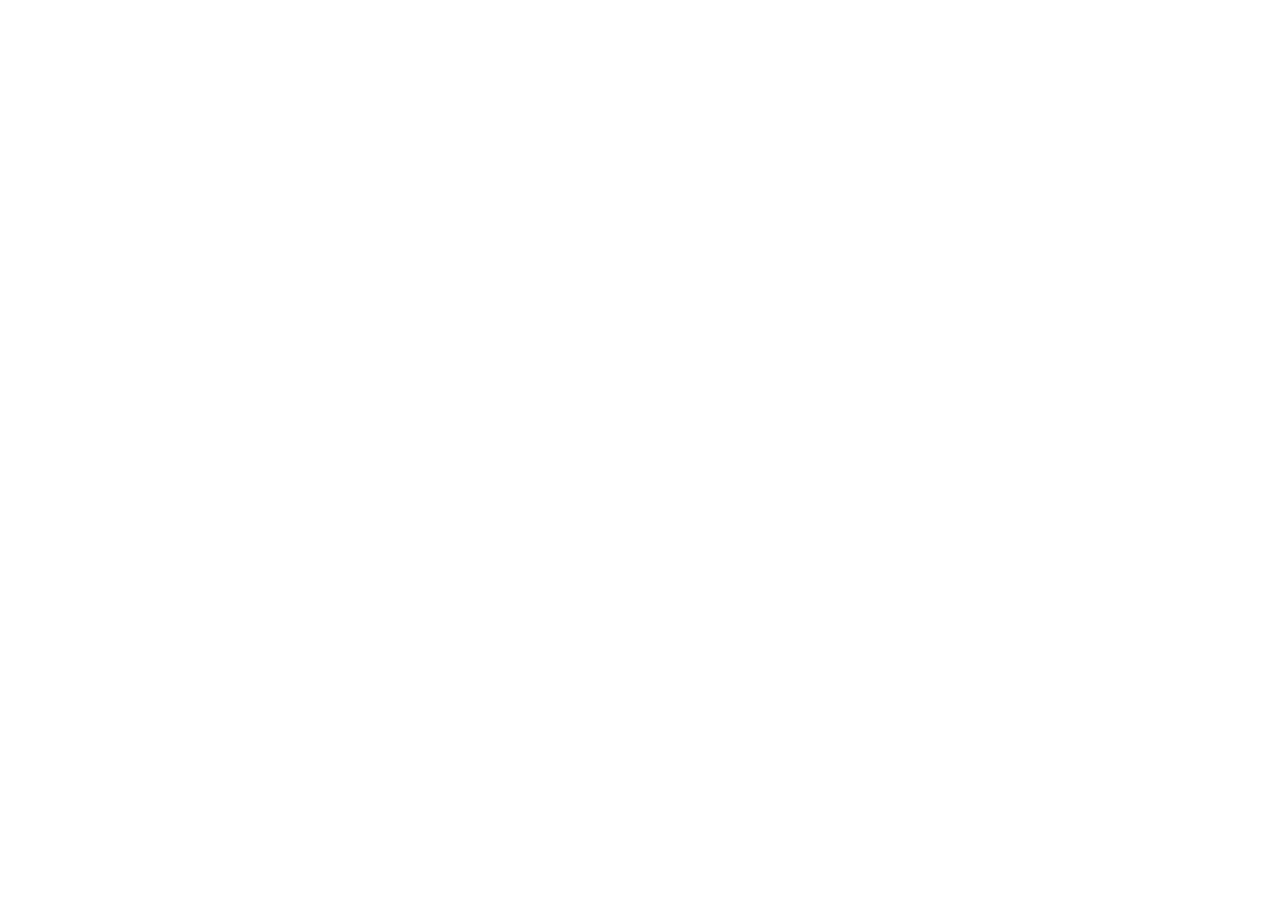
==== index.html @ ede724c1 "chore: add initial homepage scaffold" ====
<!DOCTYPE html>
<html lang="en">
<head>
  <meta charset="UTF-8">
  <meta name="viewport" content="width=device-width, initial-scale=1.0">
  <meta name="description" content="ConsumerShield helps people understand consumer rights and how to seek help in India.">
  <title>ConsumerShield | Consumer Rights Awareness</title>
  <link rel="stylesheet" href="css/style.css">
  <script src="js/main.js" defer></script>
</head>
<body>
  <!-- Header and navigation will be built together. -->
  <header>
    <nav aria-label="Main navigation">
      <!-- Brand and navigation links go here. -->
    </nav>
  </header>

  <main>
    <!-- Homepage sections will be added step by step. -->
  </main>

  <!-- Shared footer will be added later. -->
  <footer>
  </footer>
</body>
</html>
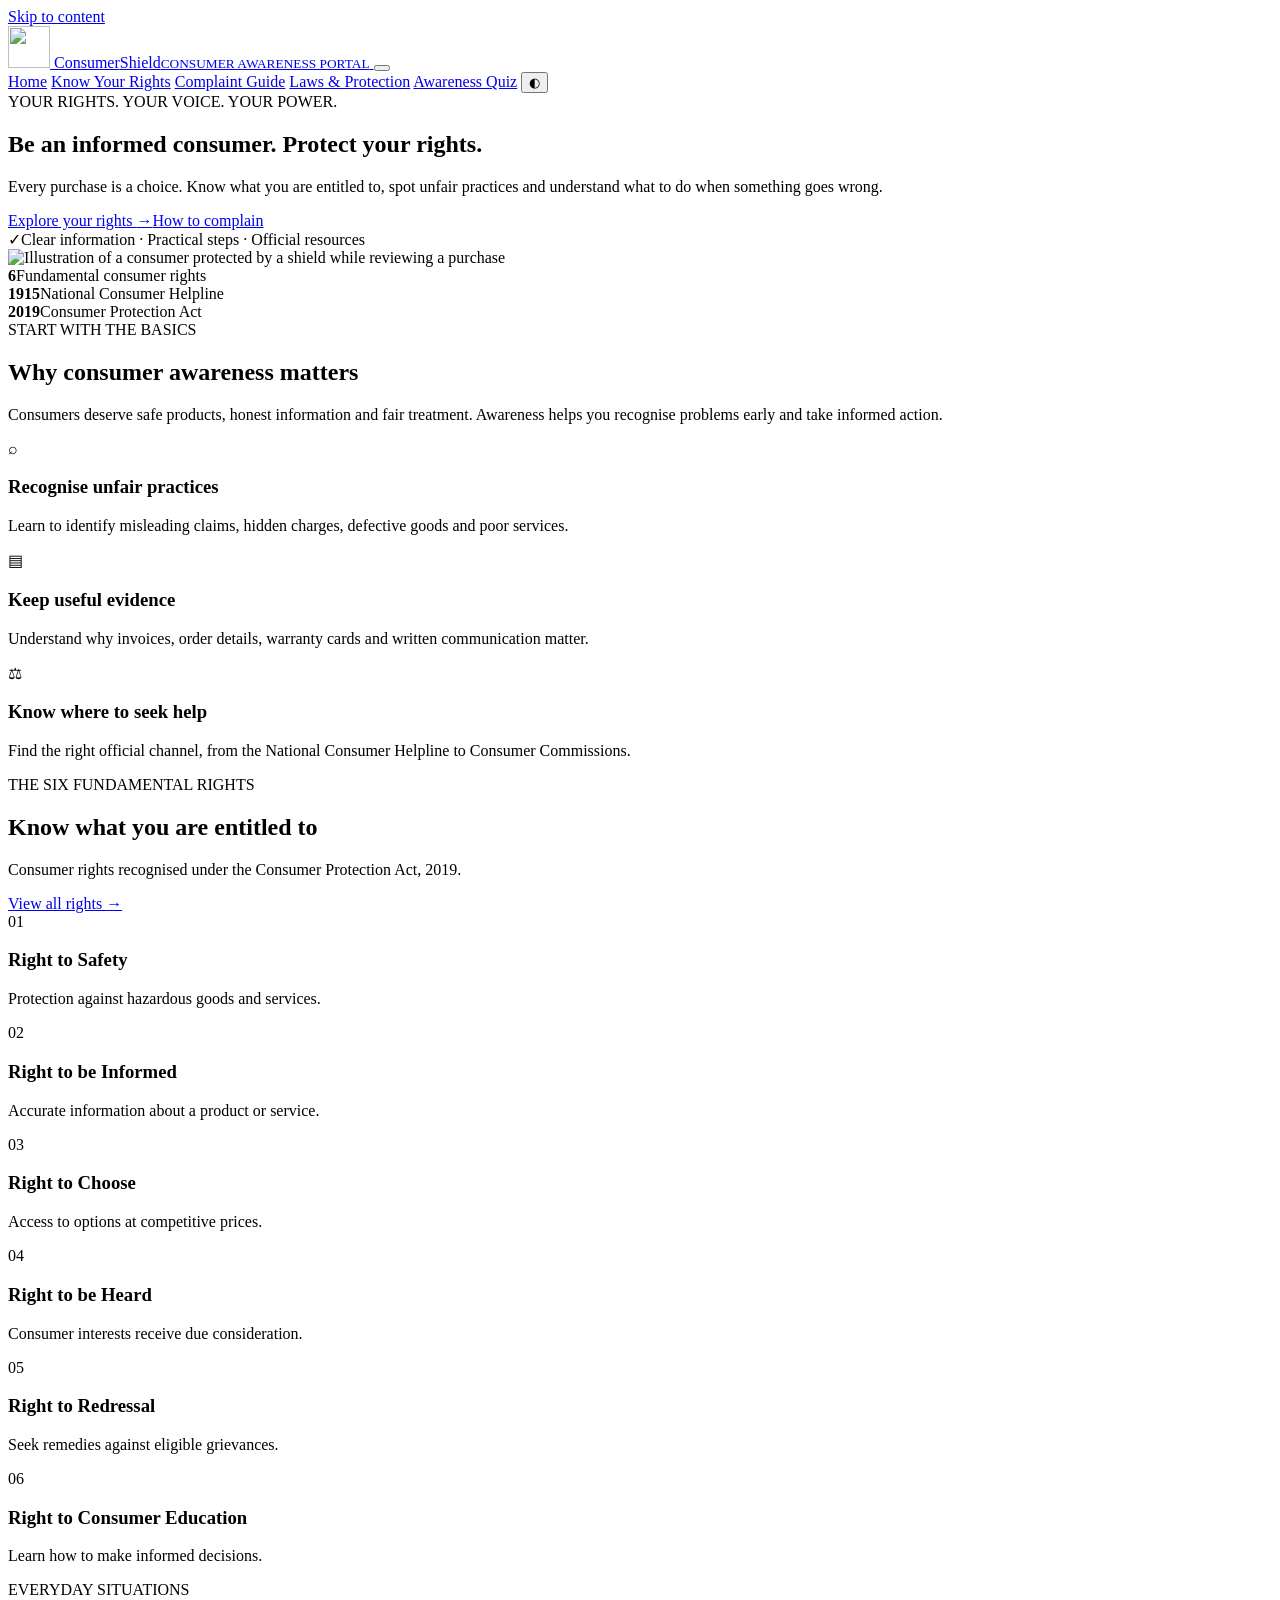
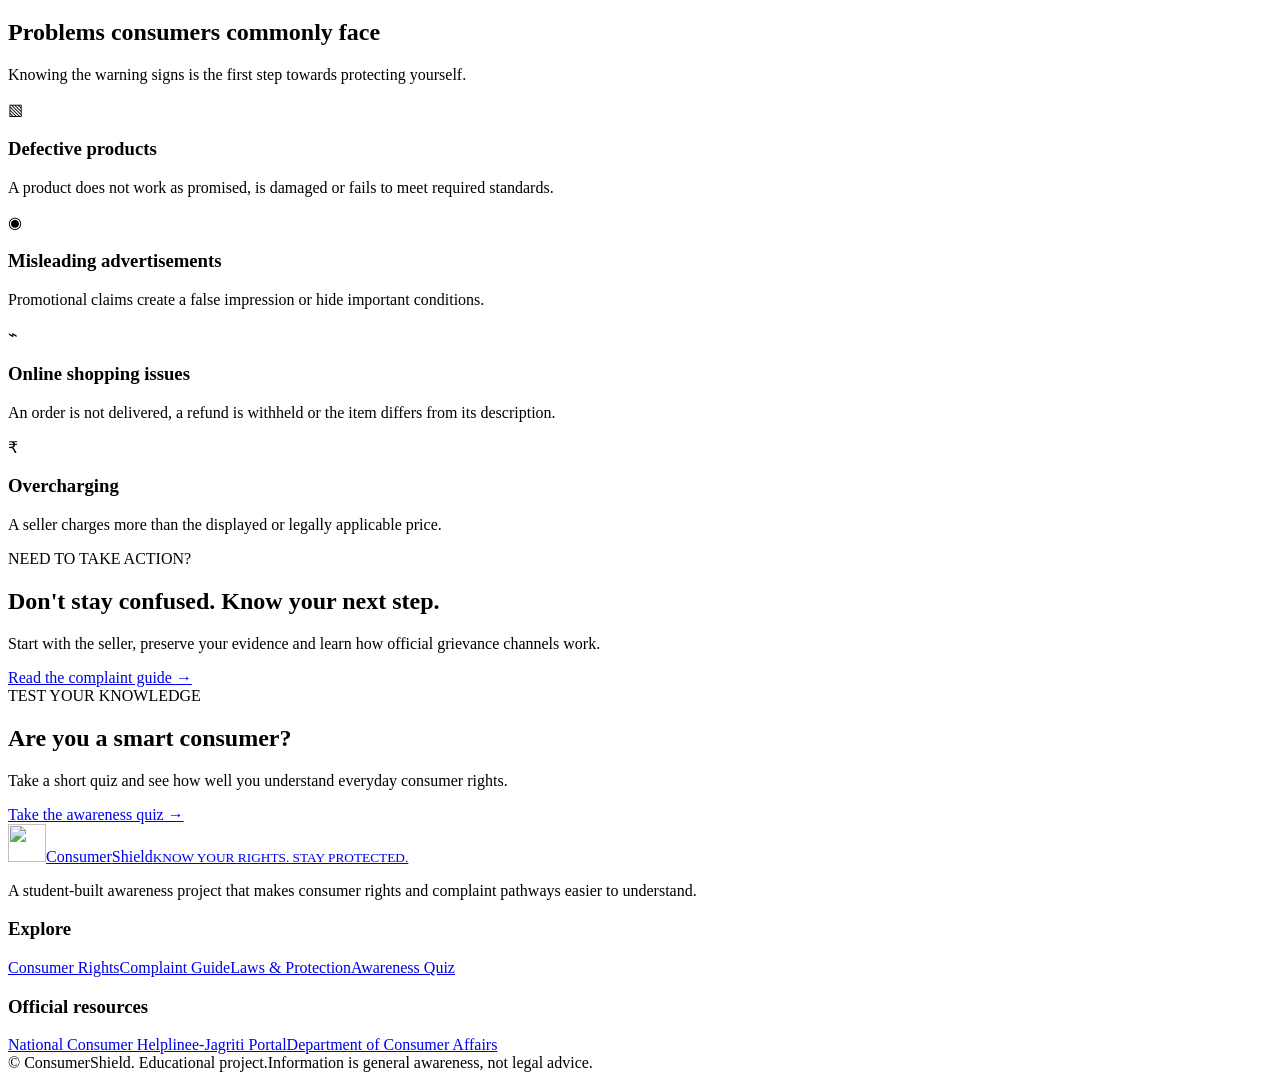
==== commit c09d72be: "feat: complete ConsumerShield website" ====
--- a/index.html
+++ b/index.html
@@ -3,25 +3,97 @@
 <head>
   <meta charset="UTF-8">
   <meta name="viewport" content="width=device-width, initial-scale=1.0">
-  <meta name="description" content="ConsumerShield helps people understand consumer rights and how to seek help in India.">
-  <title>ConsumerShield | Consumer Rights Awareness</title>
+  <meta name="description" content="Understand your consumer rights, learn how to raise a complaint and make informed choices in India.">
+  <meta name="theme-color" content="#102b46">
+  <title>Consumer Rights Awareness | ConsumerShield</title>
+  <link rel="icon" href="assets/svg/shield-logo.svg" type="image/svg+xml">
   <link rel="stylesheet" href="css/style.css">
   <script src="js/main.js" defer></script>
+  
 </head>
 <body>
-  <!-- Header and navigation will be built together. -->
-  <header>
-    <nav aria-label="Main navigation">
-      <!-- Brand and navigation links go here. -->
+
+<a class="skip-link" href="#main">Skip to content</a>
+<header class="site-header">
+  <div class="container nav-wrap">
+    <a class="brand" href="index.html" aria-label="ConsumerShield home">
+      <img src="assets/svg/shield-logo.svg" alt="" width="42" height="42">
+      <span>Consumer<span class="brand-accent">Shield</span><small>CONSUMER AWARENESS PORTAL</small></span>
+    </a>
+    <button class="menu-toggle" type="button" aria-expanded="false" aria-controls="primary-nav" aria-label="Open navigation"><span></span><span></span><span></span></button>
+    <nav class="primary-nav" id="primary-nav" aria-label="Main navigation">
+      <a aria-current="page" href="index.html">Home</a>
+      <a  href="rights.html">Know Your Rights</a>
+      <a  href="complaints.html">Complaint Guide</a>
+      <a  href="laws.html">Laws & Protection</a>
+      <a  href="quiz.html">Awareness Quiz</a>
+      <button class="theme-toggle" type="button" aria-label="Switch to dark theme" title="Toggle theme">◐</button>
     </nav>
-  </header>
+  </div>
+</header>
 
-  <main>
-    <!-- Homepage sections will be added step by step. -->
-  </main>
+<main id="main">
+  <section class="hero-section">
+    <div class="container hero-grid">
+      <div class="hero-copy">
+        <span class="eyebrow"><span class="eyebrow-dot"></span> YOUR RIGHTS. YOUR VOICE. YOUR POWER.</span>
+        <h1>Be an informed consumer. <span class="text-gradient">Protect your rights.</span></h1>
+        <p class="hero-lead">Every purchase is a choice. Know what you are entitled to, spot unfair practices and understand what to do when something goes wrong.</p>
+        <div class="hero-actions"><a class="btn btn-primary" href="rights.html">Explore your rights <span aria-hidden="true">→</span></a><a class="btn btn-secondary" href="complaints.html">How to complain</a></div>
+        <div class="hero-proof"><span class="proof-icon">✓</span><span>Clear information · Practical steps · Official resources</span></div>
+      </div>
+      <div class="hero-art"><img src="assets/svg/consumer-hero.svg" alt="Illustration of a consumer protected by a shield while reviewing a purchase" width="620" height="500"></div>
+    </div>
+  </section>
 
-  <!-- Shared footer will be added later. -->
-  <footer>
-  </footer>
+  <section class="trust-strip"><div class="container trust-items"><div><strong>6</strong><span>Fundamental consumer rights</span></div><div><strong>1915</strong><span>National Consumer Helpline</span></div><div><strong>2019</strong><span>Consumer Protection Act</span></div></div></section>
+
+  <section class="section container">
+    <div class="section-heading"><span class="eyebrow">START WITH THE BASICS</span><h2>Why consumer awareness matters</h2><p>Consumers deserve safe products, honest information and fair treatment. Awareness helps you recognise problems early and take informed action.</p></div>
+    <div class="feature-grid">
+      <article class="feature-card"><span class="feature-icon">⌕</span><h3>Recognise unfair practices</h3><p>Learn to identify misleading claims, hidden charges, defective goods and poor services.</p></article>
+      <article class="feature-card"><span class="feature-icon">▤</span><h3>Keep useful evidence</h3><p>Understand why invoices, order details, warranty cards and written communication matter.</p></article>
+      <article class="feature-card"><span class="feature-icon">⚖</span><h3>Know where to seek help</h3><p>Find the right official channel, from the National Consumer Helpline to Consumer Commissions.</p></article>
+    </div>
+  </section>
+
+  <section class="section section-soft">
+    <div class="container">
+      <div class="section-heading section-heading-row"><div><span class="eyebrow">THE SIX FUNDAMENTAL RIGHTS</span><h2>Know what you are entitled to</h2><p>Consumer rights recognised under the Consumer Protection Act, 2019.</p></div><a class="text-link" href="rights.html">View all rights <span aria-hidden="true">→</span></a></div>
+      <div class="rights-preview-grid">
+        <article class="right-mini"><span>01</span><div><h3>Right to Safety</h3><p>Protection against hazardous goods and services.</p></div></article>
+        <article class="right-mini"><span>02</span><div><h3>Right to be Informed</h3><p>Accurate information about a product or service.</p></div></article>
+        <article class="right-mini"><span>03</span><div><h3>Right to Choose</h3><p>Access to options at competitive prices.</p></div></article>
+        <article class="right-mini"><span>04</span><div><h3>Right to be Heard</h3><p>Consumer interests receive due consideration.</p></div></article>
+        <article class="right-mini"><span>05</span><div><h3>Right to Redressal</h3><p>Seek remedies against eligible grievances.</p></div></article>
+        <article class="right-mini"><span>06</span><div><h3>Right to Consumer Education</h3><p>Learn how to make informed decisions.</p></div></article>
+      </div>
+    </div>
+  </section>
+
+  <section class="section container">
+    <div class="section-heading"><span class="eyebrow">EVERYDAY SITUATIONS</span><h2>Problems consumers commonly face</h2><p>Knowing the warning signs is the first step towards protecting yourself.</p></div>
+    <div class="problem-grid">
+      <article class="problem-card"><span class="problem-symbol">▧</span><h3>Defective products</h3><p>A product does not work as promised, is damaged or fails to meet required standards.</p></article>
+      <article class="problem-card"><span class="problem-symbol">◉</span><h3>Misleading advertisements</h3><p>Promotional claims create a false impression or hide important conditions.</p></article>
+      <article class="problem-card"><span class="problem-symbol">⌁</span><h3>Online shopping issues</h3><p>An order is not delivered, a refund is withheld or the item differs from its description.</p></article>
+      <article class="problem-card"><span class="problem-symbol">₹</span><h3>Overcharging</h3><p>A seller charges more than the displayed or legally applicable price.</p></article>
+    </div>
+  </section>
+
+  <section class="section container">
+    <div class="action-banner"><div><span class="eyebrow eyebrow-light">NEED TO TAKE ACTION?</span><h2>Don't stay confused. Know your next step.</h2><p>Start with the seller, preserve your evidence and learn how official grievance channels work.</p></div><a class="btn btn-light" href="complaints.html">Read the complaint guide <span aria-hidden="true">→</span></a></div>
+  </section>
+  <section class="section quiz-promo"><div class="container quiz-promo-inner"><div><span class="eyebrow">TEST YOUR KNOWLEDGE</span><h2>Are you a smart consumer?</h2><p>Take a short quiz and see how well you understand everyday consumer rights.</p></div><a class="btn btn-primary" href="quiz.html">Take the awareness quiz →</a></div></section>
+</main>
+
+<footer class="site-footer">
+  <div class="container footer-grid">
+    <div><a class="brand footer-brand" href="index.html"><img src="assets/svg/shield-logo.svg" alt="" width="38" height="38"><span>Consumer<span class="brand-accent">Shield</span><small>KNOW YOUR RIGHTS. STAY PROTECTED.</small></span></a><p class="footer-copy">A student-built awareness project that makes consumer rights and complaint pathways easier to understand.</p></div>
+    <div><h3>Explore</h3><a href="rights.html">Consumer Rights</a><a href="complaints.html">Complaint Guide</a><a href="laws.html">Laws & Protection</a><a href="quiz.html">Awareness Quiz</a></div>
+    <div><h3>Official resources</h3><a href="https://consumerhelpline.gov.in/" target="_blank" rel="noopener">National Consumer Helpline</a><a href="https://e-jagriti.gov.in/" target="_blank" rel="noopener">e-Jagriti Portal</a><a href="https://consumeraffairs.gov.in/" target="_blank" rel="noopener">Department of Consumer Affairs</a></div>
+  </div>
+  <div class="container footer-bottom"><span>© <span data-year></span> ConsumerShield. Educational project.</span><span>Information is general awareness, not legal advice.</span></div>
+</footer>
 </body>
 </html>
--- a/css/style.css
+++ b/css/style.css
@@ -0,0 +1,4 @@
+/* ConsumerShield
+   Shared styles for all pages.
+   We will build the design together, step by step.
+*/
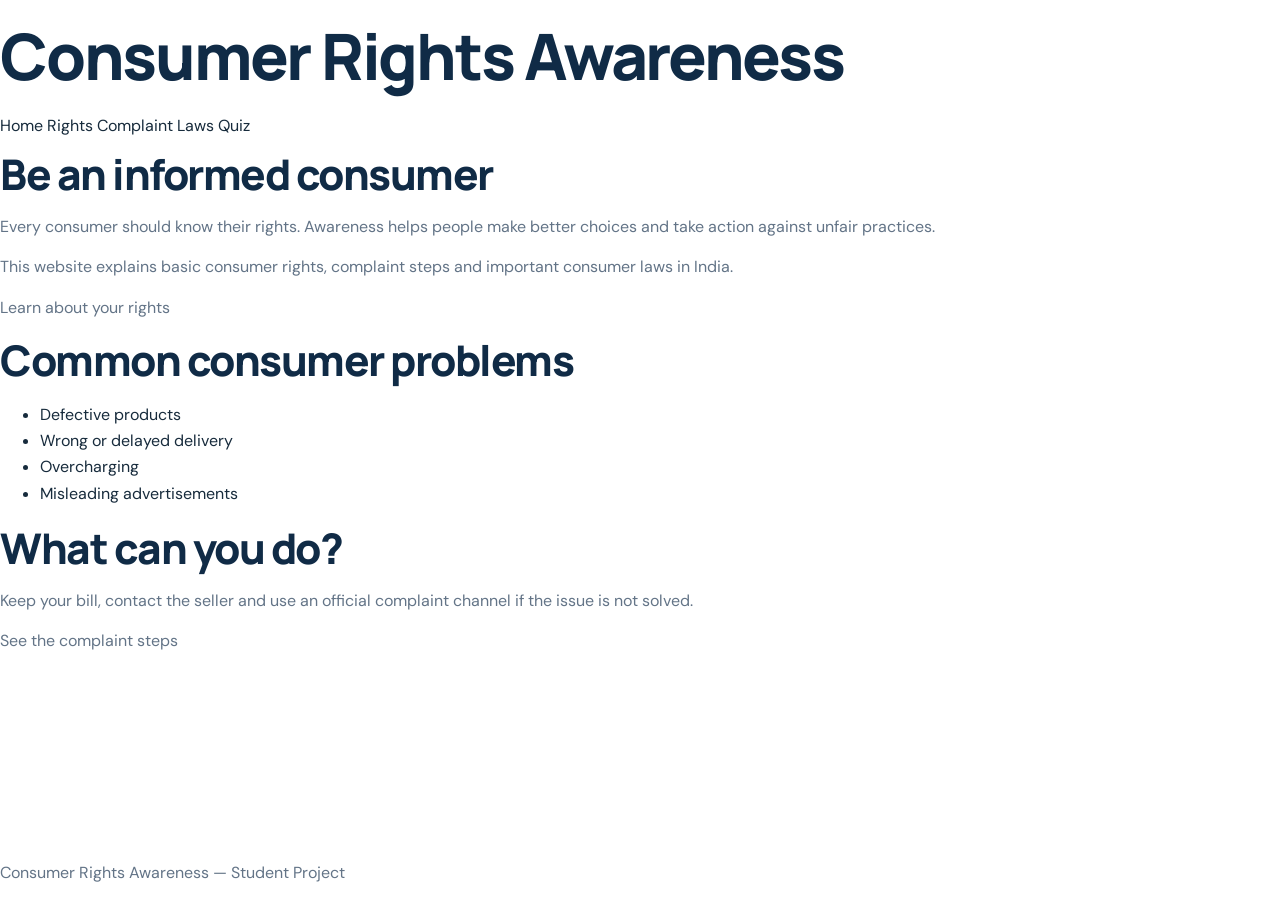
==== commit 0d421882: "Simplify website to beginner-level HTML CSS and JavaScript" ====
--- a/index.html
+++ b/index.html
@@ -3,97 +3,45 @@
 <head>
   <meta charset="UTF-8">
   <meta name="viewport" content="width=device-width, initial-scale=1.0">
-  <meta name="description" content="Understand your consumer rights, learn how to raise a complaint and make informed choices in India.">
-  <meta name="theme-color" content="#102b46">
-  <title>Consumer Rights Awareness | ConsumerShield</title>
-  <link rel="icon" href="assets/svg/shield-logo.svg" type="image/svg+xml">
+  <title>Consumer Rights Awareness</title>
   <link rel="stylesheet" href="css/style.css">
-  <script src="js/main.js" defer></script>
-  
+  <script src="js/script.js" defer></script>
 </head>
 <body>
-
-<a class="skip-link" href="#main">Skip to content</a>
-<header class="site-header">
-  <div class="container nav-wrap">
-    <a class="brand" href="index.html" aria-label="ConsumerShield home">
-      <img src="assets/svg/shield-logo.svg" alt="" width="42" height="42">
-      <span>Consumer<span class="brand-accent">Shield</span><small>CONSUMER AWARENESS PORTAL</small></span>
-    </a>
-    <button class="menu-toggle" type="button" aria-expanded="false" aria-controls="primary-nav" aria-label="Open navigation"><span></span><span></span><span></span></button>
-    <nav class="primary-nav" id="primary-nav" aria-label="Main navigation">
-      <a aria-current="page" href="index.html">Home</a>
-      <a  href="rights.html">Know Your Rights</a>
-      <a  href="complaints.html">Complaint Guide</a>
-      <a  href="laws.html">Laws & Protection</a>
-      <a  href="quiz.html">Awareness Quiz</a>
-      <button class="theme-toggle" type="button" aria-label="Switch to dark theme" title="Toggle theme">◐</button>
-    </nav>
-  </div>
+<header>
+  <h1>Consumer Rights Awareness</h1>
+  <nav>
+    <a href="index.html">Home</a>
+    <a href="rights.html">Rights</a>
+    <a href="complaints.html">Complaint</a>
+    <a href="laws.html">Laws</a>
+    <a href="quiz.html">Quiz</a>
+  </nav>
 </header>
-
-<main id="main">
-  <section class="hero-section">
-    <div class="container hero-grid">
-      <div class="hero-copy">
-        <span class="eyebrow"><span class="eyebrow-dot"></span> YOUR RIGHTS. YOUR VOICE. YOUR POWER.</span>
-        <h1>Be an informed consumer. <span class="text-gradient">Protect your rights.</span></h1>
-        <p class="hero-lead">Every purchase is a choice. Know what you are entitled to, spot unfair practices and understand what to do when something goes wrong.</p>
-        <div class="hero-actions"><a class="btn btn-primary" href="rights.html">Explore your rights <span aria-hidden="true">→</span></a><a class="btn btn-secondary" href="complaints.html">How to complain</a></div>
-        <div class="hero-proof"><span class="proof-icon">✓</span><span>Clear information · Practical steps · Official resources</span></div>
-      </div>
-      <div class="hero-art"><img src="assets/svg/consumer-hero.svg" alt="Illustration of a consumer protected by a shield while reviewing a purchase" width="620" height="500"></div>
-    </div>
+<main>
+  <section>
+    <h2>Be an informed consumer</h2>
+    <p>Every consumer should know their rights. Awareness helps people make better choices and take action against unfair practices.</p>
+    <p>This website explains basic consumer rights, complaint steps and important consumer laws in India.</p>
+    <p><a href="rights.html">Learn about your rights</a></p>
   </section>
-
-  <section class="trust-strip"><div class="container trust-items"><div><strong>6</strong><span>Fundamental consumer rights</span></div><div><strong>1915</strong><span>National Consumer Helpline</span></div><div><strong>2019</strong><span>Consumer Protection Act</span></div></div></section>
-
-  <section class="section container">
-    <div class="section-heading"><span class="eyebrow">START WITH THE BASICS</span><h2>Why consumer awareness matters</h2><p>Consumers deserve safe products, honest information and fair treatment. Awareness helps you recognise problems early and take informed action.</p></div>
-    <div class="feature-grid">
-      <article class="feature-card"><span class="feature-icon">⌕</span><h3>Recognise unfair practices</h3><p>Learn to identify misleading claims, hidden charges, defective goods and poor services.</p></article>
-      <article class="feature-card"><span class="feature-icon">▤</span><h3>Keep useful evidence</h3><p>Understand why invoices, order details, warranty cards and written communication matter.</p></article>
-      <article class="feature-card"><span class="feature-icon">⚖</span><h3>Know where to seek help</h3><p>Find the right official channel, from the National Consumer Helpline to Consumer Commissions.</p></article>
-    </div>
+  <section>
+    <h2>Common consumer problems</h2>
+    <ul>
+      <li>Defective products</li>
+      <li>Wrong or delayed delivery</li>
+      <li>Overcharging</li>
+      <li>Misleading advertisements</li>
+    </ul>
   </section>
-
-  <section class="section section-soft">
-    <div class="container">
-      <div class="section-heading section-heading-row"><div><span class="eyebrow">THE SIX FUNDAMENTAL RIGHTS</span><h2>Know what you are entitled to</h2><p>Consumer rights recognised under the Consumer Protection Act, 2019.</p></div><a class="text-link" href="rights.html">View all rights <span aria-hidden="true">→</span></a></div>
-      <div class="rights-preview-grid">
-        <article class="right-mini"><span>01</span><div><h3>Right to Safety</h3><p>Protection against hazardous goods and services.</p></div></article>
-        <article class="right-mini"><span>02</span><div><h3>Right to be Informed</h3><p>Accurate information about a product or service.</p></div></article>
-        <article class="right-mini"><span>03</span><div><h3>Right to Choose</h3><p>Access to options at competitive prices.</p></div></article>
-        <article class="right-mini"><span>04</span><div><h3>Right to be Heard</h3><p>Consumer interests receive due consideration.</p></div></article>
-        <article class="right-mini"><span>05</span><div><h3>Right to Redressal</h3><p>Seek remedies against eligible grievances.</p></div></article>
-        <article class="right-mini"><span>06</span><div><h3>Right to Consumer Education</h3><p>Learn how to make informed decisions.</p></div></article>
-      </div>
-    </div>
+  <section>
+    <h2>What can you do?</h2>
+    <p>Keep your bill, contact the seller and use an official complaint channel if the issue is not solved.</p>
+    <p><a href="complaints.html">See the complaint steps</a></p>
   </section>
-
-  <section class="section container">
-    <div class="section-heading"><span class="eyebrow">EVERYDAY SITUATIONS</span><h2>Problems consumers commonly face</h2><p>Knowing the warning signs is the first step towards protecting yourself.</p></div>
-    <div class="problem-grid">
-      <article class="problem-card"><span class="problem-symbol">▧</span><h3>Defective products</h3><p>A product does not work as promised, is damaged or fails to meet required standards.</p></article>
-      <article class="problem-card"><span class="problem-symbol">◉</span><h3>Misleading advertisements</h3><p>Promotional claims create a false impression or hide important conditions.</p></article>
-      <article class="problem-card"><span class="problem-symbol">⌁</span><h3>Online shopping issues</h3><p>An order is not delivered, a refund is withheld or the item differs from its description.</p></article>
-      <article class="problem-card"><span class="problem-symbol">₹</span><h3>Overcharging</h3><p>A seller charges more than the displayed or legally applicable price.</p></article>
-    </div>
-  </section>
-
-  <section class="section container">
-    <div class="action-banner"><div><span class="eyebrow eyebrow-light">NEED TO TAKE ACTION?</span><h2>Don't stay confused. Know your next step.</h2><p>Start with the seller, preserve your evidence and learn how official grievance channels work.</p></div><a class="btn btn-light" href="complaints.html">Read the complaint guide <span aria-hidden="true">→</span></a></div>
-  </section>
-  <section class="section quiz-promo"><div class="container quiz-promo-inner"><div><span class="eyebrow">TEST YOUR KNOWLEDGE</span><h2>Are you a smart consumer?</h2><p>Take a short quiz and see how well you understand everyday consumer rights.</p></div><a class="btn btn-primary" href="quiz.html">Take the awareness quiz →</a></div></section>
 </main>
-
-<footer class="site-footer">
-  <div class="container footer-grid">
-    <div><a class="brand footer-brand" href="index.html"><img src="assets/svg/shield-logo.svg" alt="" width="38" height="38"><span>Consumer<span class="brand-accent">Shield</span><small>KNOW YOUR RIGHTS. STAY PROTECTED.</small></span></a><p class="footer-copy">A student-built awareness project that makes consumer rights and complaint pathways easier to understand.</p></div>
-    <div><h3>Explore</h3><a href="rights.html">Consumer Rights</a><a href="complaints.html">Complaint Guide</a><a href="laws.html">Laws & Protection</a><a href="quiz.html">Awareness Quiz</a></div>
-    <div><h3>Official resources</h3><a href="https://consumerhelpline.gov.in/" target="_blank" rel="noopener">National Consumer Helpline</a><a href="https://e-jagriti.gov.in/" target="_blank" rel="noopener">e-Jagriti Portal</a><a href="https://consumeraffairs.gov.in/" target="_blank" rel="noopener">Department of Consumer Affairs</a></div>
-  </div>
-  <div class="container footer-bottom"><span>© <span data-year></span> ConsumerShield. Educational project.</span><span>Information is general awareness, not legal advice.</span></div>
+<footer>
+  <p>Consumer Rights Awareness — Student Project</p>
 </footer>
 </body>
-</html>
+</html>
--- a/css/style.css
+++ b/css/style.css
@@ -1,4 +1,322 @@
-/* ConsumerShield
-   Shared styles for all pages.
-   We will build the design together, step by step.
-*/
+@import url('https://fonts.googleapis.com/css2?family=DM+Sans:wght@400;500;600;700&family=Manrope:wght@400;500;600;700;800&display=swap');
+
+:root{--navy:#102b46;--navy-2:#173d5e;--teal:#0e9f91;--teal-dark:#087e75;--mint:#e9f7f4;--ink:#172b3c;--muted:#637487;--line:#e1e9ef;--surface:#fff;--soft:#f5f8fa;--shadow:0 16px 45px rgba(16,43,70,.08);--radius:20px}
+*{box-sizing:border-box}
+html{scroll-behavior:smooth}
+body{margin:0;background:var(--surface);color:var(--ink);font-family:'DM Sans',Arial,sans-serif;line-height:1.65}
+body,button,input,select,textarea{font-family:'DM Sans',Arial,sans-serif}
+h1,h2,h3{font-family:Manrope,'DM Sans',sans-serif;line-height:1.2;letter-spacing:-.035em;color:var(--navy)}
+h1{font-size:clamp(2.65rem,5vw,4.65rem);font-weight:800;margin:18px 0}
+h2{font-size:clamp(1.9rem,3.3vw,2.7rem);font-weight:800;margin:10px 0 14px}
+h3{font-size:1.13rem;margin:0 0 9px}
+p{margin:0 0 14px;color:var(--muted)}
+a{color:inherit;text-decoration:none}
+button{cursor:pointer}
+img{max-width:100%;display:block}
+.container{width:min(1160px,calc(100% - 44px));margin-inline:auto}
+.skip-link{position:absolute;top:-60px;left:12px;background:#fff;color:var(--navy);padding:10px 14px;z-index:100;border-radius:8px}
+.skip-link:focus{top:10px}
+.site-header{height:82px;background:rgba(255,255,255,.94);border-bottom:1px solid var(--line);position:sticky;top:0;z-index:50;backdrop-filter:blur(14px)}
+.nav-wrap{height:100%;display:flex;align-items:center;justify-content:space-between;gap:30px}
+.brand{display:inline-flex;align-items:center;gap:10px;color:var(--navy);font-family:Manrope,sans-serif;font-size:1.25rem;font-weight:800;line-height:1.05;white-space:nowrap}
+.brand img{width:42px;height:42px}
+.brand-accent{color:var(--teal)}
+.brand small{display:block;color:#8090a0;font:700 .52rem 'DM Sans',sans-serif;letter-spacing:.12em;margin-top:5px}
+.primary-nav{display:flex;align-items:center;gap:26px}
+.primary-nav>a{font-size:.88rem;font-weight:600;color:#536579;transition:color .2s}
+.primary-nav>a:hover,.primary-nav>a[aria-current=page]{color:var(--teal-dark)}
+.primary-nav>a[aria-current=page]{position:relative}
+.primary-nav>a[aria-current=page]:after{content:"";height:2px;background:var(--teal);position:absolute;bottom:-12px;left:0;right:0}
+.theme-toggle,.menu-toggle{border:1px solid var(--line);background:#fff;color:var(--navy);border-radius:10px;width:38px;height:38px;font-size:1.2rem}
+.menu-toggle{display:none;padding:9px}
+.menu-toggle span{display:block;height:2px;background:var(--navy);margin:4px 0}
+.hero-section{background:radial-gradient(circle at 78% 40%,#e8f7f4 0,transparent 32%),linear-gradient(110deg,#f7fafc 0%,#fff 62%);overflow:hidden}
+.hero-grid{min-height:570px;display:grid;grid-template-columns:1.04fr .96fr;align-items:center;gap:35px;padding-block:60px}
+.eyebrow{font-size:.72rem;font-weight:800;letter-spacing:.14em;color:var(--teal-dark);display:inline-flex;align-items:center;gap:9px}
+.eyebrow-dot{width:8px;height:8px;background:var(--teal);border-radius:50%;box-shadow:0 0 0 5px #d9f1ed}
+.hero-copy h1{max-width:650px}
+.text-gradient{color:var(--teal-dark)}
+.hero-lead{font-size:1.08rem;max-width:580px;line-height:1.8}
+.hero-actions{display:flex;gap:12px;flex-wrap:wrap;margin-top:27px}
+.btn{display:inline-flex;align-items:center;justify-content:center;gap:10px;padding:13px 20px;border-radius:11px;font-size:.9rem;font-weight:700;border:1px solid transparent;transition:transform .2s,background .2s}
+.btn:hover{transform:translateY(-2px)}
+.btn-primary{background:var(--teal);color:#fff;box-shadow:0 8px 20px rgba(14,159,145,.2)}
+.btn-primary:hover{background:var(--teal-dark)}
+.btn-secondary{border-color:#d8e2e9;background:#fff;color:var(--navy)}
+.btn-light{background:#fff;color:var(--navy)}
+.hero-proof{display:flex;align-items:center;gap:9px;margin-top:28px;color:#758597;font-size:.8rem}
+.proof-icon{display:grid;place-items:center;width:21px;height:21px;border-radius:50%;background:#dff4ef;color:var(--teal-dark);font-weight:800}
+.hero-art{display:flex;align-items:center;justify-content:center}
+.hero-art img{width:100%;max-width:590px;filter:drop-shadow(0 20px 24px rgba(16,43,70,.08))}
+.trust-strip{border-block:1px solid var(--line);background:#fff}
+.trust-items{display:grid;grid-template-columns:repeat(3,1fr);padding:22px 0}
+.trust-items>div{display:flex;align-items:center;justify-content:center;gap:13px;border-right:1px solid var(--line)}
+.trust-items>div:last-child{border:0}
+.trust-items strong{font:800 1.65rem Manrope,sans-serif;color:var(--teal-dark)}
+.trust-items span{font-size:.84rem;color:var(--muted)}
+.section{padding-block:82px}
+.section-soft{background:var(--soft)}
+.section-heading{max-width:680px;margin:0 auto 38px;text-align:center}
+.section-heading>p{font-size:1rem;line-height:1.75}
+.section-heading-row{max-width:none;display:flex;align-items:end;justify-content:space-between;text-align:left;gap:20px}
+.section-heading-row>div{max-width:650px}
+.feature-grid{display:grid;grid-template-columns:repeat(3,1fr);gap:18px}
+.feature-card,.problem-card,.institution-card{padding:27px;border:1px solid var(--line);border-radius:var(--radius);background:#fff;transition:transform .2s,box-shadow .2s}
+.feature-card:hover,.problem-card:hover,.institution-card:hover{transform:translateY(-4px);box-shadow:var(--shadow)}
+.feature-icon,.problem-symbol,.institution-icon{display:grid;place-items:center;width:48px;height:48px;border-radius:14px;background:var(--mint);color:var(--teal-dark);font-size:1.5rem;margin-bottom:20px}
+.feature-card p,.problem-card p,.institution-card p{font-size:.91rem;line-height:1.75;margin-bottom:0}
+.rights-preview-grid{display:grid;grid-template-columns:repeat(3,1fr);gap:14px}
+.right-mini{display:flex;gap:17px;padding:20px;background:#fff;border:1px solid var(--line);border-radius:15px}
+.right-mini>span{font:800 1.25rem Manrope,sans-serif;color:#9ccbc4}
+.right-mini h3{font-size:1rem}
+.right-mini p{font-size:.83rem;margin:0}
+.text-link{color:var(--teal-dark);font-size:.88rem;font-weight:700;display:inline-flex;gap:8px;align-items:center}
+.problem-grid{display:grid;grid-template-columns:repeat(4,1fr);gap:15px}
+.problem-card{padding:23px}
+.problem-symbol{font-size:1.3rem;width:42px;height:42px;margin-bottom:15px}
+.problem-card h3{font-size:1rem}
+.problem-card p{font-size:.83rem}
+.action-banner{padding:42px 46px;border-radius:24px;background:linear-gradient(120deg,#102b46,#174c65);display:flex;align-items:center;justify-content:space-between;gap:30px;color:#fff}
+.action-banner h2{color:#fff;max-width:600px}
+.action-banner p{color:#c5d3df;max-width:620px;margin:0}
+.eyebrow-light{color:#8fe0d3}
+.quiz-promo{background:#f0faf8;padding-block:55px}
+.quiz-promo-inner{display:flex;align-items:center;justify-content:space-between;gap:24px}
+.quiz-promo h2{font-size:2rem}
+.quiz-promo p{margin:0}
+.site-footer{background:#0d2338;color:#fff;padding:58px 0 20px}
+.footer-grid{display:grid;grid-template-columns:1.5fr .8fr 1fr;gap:70px;padding-bottom:42px}
+.footer-brand{color:#fff}
+.footer-copy{max-width:340px;color:#9fb0c0;font-size:.88rem;margin-top:20px}
+.footer-grid h3{color:#fff;font-size:.95rem;letter-spacing:0;margin-bottom:17px}
+.footer-grid>div:not(:first-child){display:flex;flex-direction:column;align-items:flex-start;gap:10px}
+.footer-grid>div>a:not(.brand){color:#aebdca;font-size:.85rem}
+.footer-grid>div>a:hover{color:#8fe0d3}
+.footer-bottom{border-top:1px solid #294055;padding-top:18px;display:flex;justify-content:space-between;gap:18px;color:#8ea0b1;font-size:.75rem}
+.page-hero{background:linear-gradient(115deg,#f2f8fa,#eaf7f4);padding:68px 0 48px}
+.page-hero h1{font-size:clamp(2.4rem,4.8vw,3.8rem);max-width:850px;margin:14px 0}
+.page-hero p{max-width:700px;font-size:1.05rem}
+.breadcrumb{display:flex;gap:10px;color:#7e8e9e;font-size:.8rem;margin-top:22px}
+.breadcrumb a{color:var(--teal-dark);font-weight:700}
+.content-toolbar{display:flex;justify-content:space-between;align-items:end;gap:25px;margin-bottom:28px}
+.content-toolbar h2{font-size:1.75rem}
+.content-toolbar p{margin:0}
+.search-box{display:flex;align-items:center;gap:10px;border:1px solid var(--line);border-radius:12px;padding:0 14px;min-width:min(330px,100%);background:#fff;color:var(--teal-dark)}
+.search-box input{border:0;outline:0;width:100%;height:48px;background:transparent;color:var(--ink)}
+.rights-grid{display:grid;grid-template-columns:repeat(3,1fr);gap:18px}
+.right-card{position:relative;border:1px solid var(--line);border-radius:18px;padding:25px;background:#fff;box-shadow:0 8px 25px rgba(16,43,70,.035)}
+.right-number{position:absolute;right:20px;top:18px;font:800 1.3rem Manrope,sans-serif;color:#d7e8e5}
+.right-card-icon{width:48px;height:48px;display:grid;place-items:center;background:var(--mint);border-radius:14px;font-size:1.35rem;margin-bottom:18px}
+.right-card h3{font-size:1.12rem}
+.right-card>p{font-size:.88rem;line-height:1.7}
+.right-card .example{background:#f6faf9;border-radius:10px;padding:12px;color:#627587;font-size:.82rem;margin:15px 0 0}
+.example strong{color:var(--navy)}
+.status-message{font-size:.85rem;margin-top:18px;min-height:22px}
+.info-note{margin-top:35px;padding:22px 25px;background:#eff8f6;border-left:4px solid var(--teal);border-radius:0 12px 12px 0}
+.info-note strong{color:var(--navy)}
+.info-note p{margin:5px 0 0;font-size:.88rem}
+code{background:#e7efef;padding:2px 5px;border-radius:4px}
+.split-callout{display:flex;justify-content:space-between;align-items:center;gap:24px}
+.split-callout h2{font-size:2rem}
+.split-callout p{margin:0}
+.steps-list{max-width:850px;margin:auto}
+.step-item{display:grid;grid-template-columns:64px 1fr;gap:22px;padding:24px 0;border-bottom:1px solid var(--line)}
+.step-count{display:grid;place-items:center;width:52px;height:52px;background:var(--mint);color:var(--teal-dark);border-radius:15px;font:800 1rem Manrope,sans-serif}
+.step-item h3{font-size:1.18rem}
+.step-item p{font-size:.92rem;line-height:1.75}
+.step-item .text-link{margin-top:4px}
+.contact-panel{display:grid;grid-template-columns:1.2fr .8fr;gap:35px;align-items:center;background:#fff;border:1px solid var(--line);border-radius:22px;padding:35px}
+.contact-panel h2{font-size:2.5rem}
+.contact-actions{display:flex;gap:12px;flex-wrap:wrap;margin-top:20px}
+.contact-number{background:#eff9f6;border-radius:18px;padding:28px;text-align:center;display:flex;flex-direction:column;align-items:center;gap:7px}
+.contact-number>span:first-child{font-size:.7rem;font-weight:800;letter-spacing:.14em;color:var(--teal-dark)}
+.contact-number strong{font:800 3.5rem Manrope,sans-serif;color:var(--navy)}
+.contact-number>span{font-size:.85rem;color:var(--muted)}
+.contact-number a{font-size:.8rem;color:var(--teal-dark);font-weight:700;margin-top:8px}
+.check-grid{display:grid;grid-template-columns:repeat(2,1fr);gap:12px}
+.check-item{display:flex;align-items:center;gap:12px;padding:15px;border:1px solid var(--line);border-radius:12px;background:#fff;font-size:.9rem}
+.check-item input{accent-color:var(--teal);width:17px;height:17px}
+.form-card{max-width:850px;margin:auto;padding:32px;background:#fff;border:1px solid var(--line);border-radius:20px;box-shadow:var(--shadow)}
+.form-card label{display:flex;flex-direction:column;gap:8px;font-size:.87rem;font-weight:700;color:var(--navy);margin-bottom:18px}
+.form-grid{display:grid;grid-template-columns:1fr 1fr;gap:0 18px}
+.form-card input,.form-card select,.form-card textarea{width:100%;border:1px solid #dce5eb;border-radius:9px;padding:12px 13px;color:var(--ink);background:#fff;font-size:.9rem;outline:none}
+.form-card input:focus,.form-card select:focus,.form-card textarea:focus{border-color:var(--teal);box-shadow:0 0 0 3px rgba(14,159,145,.12)}
+.form-card textarea{resize:vertical;min-height:125px}
+.form-disclaimer{background:#fff8e8;padding:13px 15px;border-radius:9px;font-size:.8rem;color:#78643b}
+.form-card .status-message{font-weight:700}
+.law-highlight{display:flex;justify-content:space-between;align-items:center;gap:30px;padding:40px 45px;background:linear-gradient(120deg,#102b46,#1b5369);border-radius:24px;color:#fff}
+.law-highlight h2{color:#fff;font-size:2.2rem}
+.law-highlight p{color:#c6d6df;max-width:680px}
+.law-year{font:800 5.2rem Manrope,sans-serif;color:#a8e6dc;text-align:center;line-height:1}
+.law-year span{display:block;font-size:.8rem;letter-spacing:.2em}
+.institution-grid{display:grid;grid-template-columns:repeat(3,1fr);gap:18px}
+.institution-card{padding:27px}
+.institution-card .text-link{margin-top:18px}
+.definition-list{display:grid;grid-template-columns:repeat(2,1fr);gap:13px}
+.definition-list article{padding:21px 23px;border:1px solid var(--line);border-radius:14px;background:#fff}
+.definition-list h3{font-size:1rem}
+.definition-list p{font-size:.86rem;margin:0}
+.resource-list{border:1px solid var(--line);border-radius:16px;overflow:hidden}
+.resource-list>a{display:flex;align-items:center;justify-content:space-between;gap:15px;padding:19px 23px;background:#fff;border-bottom:1px solid var(--line)}
+.resource-list>a:last-child{border:0}
+.resource-list>a:hover{background:#f6fbfa}
+.resource-list strong,.resource-list small{display:block}
+.resource-list strong{font-size:.93rem;color:var(--navy)}
+.resource-list small{font-size:.8rem;color:var(--muted);margin-top:3px}
+.resource-list b{color:var(--teal-dark)}
+.legal-note{font-size:.78rem;margin-top:18px}
+.quiz-layout{display:grid;grid-template-columns:.65fr 1.35fr;gap:25px;align-items:start}
+.quiz-aside{background:#eff8f6;border-radius:18px;padding:27px}
+.quiz-aside-icon{font-size:2rem;color:var(--teal)}
+.quiz-aside h2{font-size:1.5rem}
+.quiz-aside p{font-size:.87rem}
+.quiz-stat{display:flex;align-items:center;gap:12px;padding-top:14px;margin-top:14px;border-top:1px solid #d8eae6}
+.quiz-stat strong{font:800 1.4rem Manrope,sans-serif;color:var(--teal-dark)}
+.quiz-stat span{font-size:.85rem;color:var(--muted)}
+.quiz-card,.quiz-result{border:1px solid var(--line);border-radius:20px;padding:30px;background:#fff;box-shadow:var(--shadow)}
+.quiz-topline{display:flex;justify-content:space-between;color:#758597;font-size:.8rem;font-weight:700}
+.progress-track{height:6px;border-radius:10px;background:#edf1f4;margin:14px 0 28px;overflow:hidden}
+.progress-track span{display:block;width:12.5%;height:100%;background:var(--teal);transition:width .25s}
+.quiz-card h2{font-size:1.4rem;letter-spacing:-.02em;margin-bottom:22px}
+.answer-options{display:grid;gap:10px}
+.answer-option{display:flex;align-items:center;gap:12px;padding:14px 15px;border:1px solid var(--line);border-radius:11px;background:#fff;text-align:left;color:var(--ink);font-size:.9rem}
+.answer-option:hover:not(:disabled){border-color:var(--teal);background:#f5fbfa}
+.answer-option .option-letter{display:grid;place-items:center;width:27px;height:27px;border-radius:8px;background:#eff4f6;color:#587084;font-weight:800}
+.answer-option.correct{border-color:#45a98d;background:#effaf5}
+.answer-option.incorrect{border-color:#d88989;background:#fff5f4}
+.answer-feedback{margin-top:18px;padding:15px;border-radius:10px;font-size:.88rem}
+.answer-feedback.good{background:#eaf8f1;color:#216c50}
+.answer-feedback.bad{background:#fff3ed;color:#8b4a2b}
+.quiz-controls{display:flex;justify-content:flex-end;margin-top:22px}
+.quiz-result{text-align:center;grid-column:2}
+.result-score{font:800 4rem Manrope,sans-serif;color:var(--teal-dark);margin:15px 0}
+.quiz-result p{max-width:500px;margin:0 auto 20px}
+[hidden]{display:none!important}
+body.dark-theme{--ink:#e7eef4;--muted:#a7b7c6;--line:#2a4053;--surface:#102235;--soft:#152b40;--navy:#e7f0f7;--navy-2:#d6e5ef;--mint:#1b3e4b;--shadow:0 16px 45px rgba(0,0,0,.18)}
+.dark-theme .site-header,.dark-theme .trust-strip,.dark-theme .feature-card,.dark-theme .problem-card,.dark-theme .right-card,.dark-theme .right-mini,.dark-theme .institution-card,.dark-theme .definition-list article,.dark-theme .resource-list>a,.dark-theme .form-card,.dark-theme .quiz-card,.dark-theme .quiz-result,.dark-theme .contact-panel,.dark-theme .btn-secondary,.dark-theme .search-box{background:#142b40}
+.dark-theme .hero-section,.dark-theme .page-hero{background:linear-gradient(110deg,#142b40,#18394b)}
+.dark-theme .hero-art img{filter:brightness(.9)}
+.dark-theme .action-banner{background:linear-gradient(120deg,#081a2b,#164557)}
+.dark-theme .form-card input,.dark-theme .form-card select,.dark-theme .form-card textarea,.dark-theme .answer-option{background:#102235;color:var(--ink);border-color:var(--line)}
+.dark-theme .example,.dark-theme .info-note,.dark-theme .quiz-aside,.dark-theme .contact-number{background:#1b3e4b}
+.dark-theme .answer-option.correct{background:#183c35}
+.dark-theme .answer-option.incorrect{background:#49302d}
+@media(max-width:980px){.primary-nav{gap:15px}.primary-nav>a{font-size:.8rem}.hero-grid{min-height:500px}.problem-grid{grid-template-columns:repeat(2,1fr)}.rights-grid{grid-template-columns:repeat(2,1fr)}.footer-grid{gap:35px}}
+@media(max-width:760px){.container{width:min(100% - 34px,600px)}.site-header{height:72px}.brand{font-size:1.1rem}.brand img{width:37px;height:37px}.menu-toggle{display:block;margin-left:auto}.primary-nav{display:none;position:absolute;top:71px;left:0;right:0;padding:17px 22px 22px;background:var(--surface);border-bottom:1px solid var(--line);box-shadow:var(--shadow);align-items:stretch;gap:0;flex-direction:column}.primary-nav.open{display:flex}.primary-nav>a{padding:11px 4px;font-size:.92rem}.primary-nav>a[aria-current=page]:after{display:none}.theme-toggle{margin-top:9px}.hero-grid{grid-template-columns:1fr;padding-block:52px 35px;gap:15px}.hero-copy h1{font-size:clamp(2.6rem,11vw,3.65rem)}.hero-art{max-width:470px;margin:auto}.trust-items{gap:12px}.trust-items>div{flex-direction:column;text-align:center;gap:3px}.trust-items strong{font-size:1.4rem}.trust-items span{font-size:.72rem}.section{padding-block:60px}.feature-grid,.rights-preview-grid,.institution-grid{grid-template-columns:1fr}.section-heading-row,.quiz-promo-inner,.split-callout{align-items:flex-start;flex-direction:column}.problem-grid{grid-template-columns:repeat(2,1fr)}.action-banner{padding:30px 25px;align-items:flex-start;flex-direction:column}.footer-grid{grid-template-columns:1fr 1fr;gap:35px}.footer-grid>div:first-child{grid-column:1/-1}.footer-bottom{flex-direction:column;gap:6px}.page-hero{padding:50px 0 38px}.content-toolbar{align-items:stretch;flex-direction:column}.search-box{min-width:0}.contact-panel{grid-template-columns:1fr;padding:24px}.quiz-layout{grid-template-columns:1fr}.quiz-aside{display:grid;grid-template-columns:auto 1fr;column-gap:15px}.quiz-aside-icon{grid-row:span 2}.quiz-stat{margin-top:8px}.quiz-result{grid-column:1}.law-highlight{padding:30px;align-items:flex-start}.law-year{font-size:3.7rem}}
+@media(max-width:480px){.container{width:calc(100% - 28px)}.hero-actions .btn{width:100%}.hero-proof{align-items:flex-start;font-size:.74rem}.trust-items span{max-width:90px}.problem-grid,.rights-grid,.definition-list,.check-grid,.form-grid{grid-template-columns:1fr}.right-card{padding:22px}.footer-grid{grid-template-columns:1fr;gap:28px}.footer-grid>div:first-child{grid-column:auto}.step-item{grid-template-columns:48px 1fr;gap:14px}.step-count{width:43px;height:43px}.form-card,.quiz-card{padding:22px}.quiz-aside{display:block}.law-highlight{flex-direction:column}.law-year{font-size:3rem}.resource-list>a{padding:16px}.contact-number strong{font-size:3rem}}
+@media(prefers-reduced-motion:reduce){html{scroll-behavior:auto}*,*:before,*:after{transition:none!important;animation:none!important}}
+
+
+/* Responsive layout and viewport-height safeguards */
+html,body{min-height:100%}
+body{min-height:100vh;display:flex;flex-direction:column;overflow-x:clip}
+main{flex:1 0 auto;min-width:0}
+.site-footer{flex-shrink:0;margin-top:auto}
+.quiz-layout>*{min-width:0}
+.quiz-card,.quiz-result{min-width:0}
+
+@media(max-width:980px){
+  .feature-grid,.institution-grid{grid-template-columns:repeat(2,minmax(0,1fr))}
+  .rights-preview-grid{grid-template-columns:repeat(2,minmax(0,1fr))}
+  .quiz-layout{grid-template-columns:minmax(220px,.8fr) minmax(0,1.2fr);gap:18px}
+  .footer-grid{gap:28px}
+  .hero-grid{gap:18px}
+  .hero-art img{max-width:500px}
+}
+
+@media(max-width:900px){
+  .site-header{height:76px}
+  .nav-wrap{gap:16px}
+  .menu-toggle{display:block;margin-left:auto;flex:0 0 38px}
+  .primary-nav{display:none;position:absolute;top:75px;left:0;right:0;padding:17px 22px 22px;background:var(--surface);border-bottom:1px solid var(--line);box-shadow:var(--shadow);align-items:stretch;gap:0;flex-direction:column}
+  .primary-nav.open{display:flex}
+  .primary-nav>a{padding:11px 4px;font-size:.92rem}
+  .primary-nav>a[aria-current=page]:after{display:none}
+  .theme-toggle{margin-top:9px}
+}
+
+@media(max-width:760px){
+  .footer-brand img{display:none}
+  .quiz-layout{grid-template-columns:minmax(0,1fr)}
+  .quiz-result{grid-column:1}
+  .quiz-card{width:100%}
+}
+
+@media(max-width:480px){
+  .feature-grid,.institution-grid,.rights-preview-grid{grid-template-columns:minmax(0,1fr)}
+}
+
+/* Keep quiz states legible when the dark theme is active */
+.dark-theme .progress-track{background:#263d50}
+.dark-theme .answer-option{background:#102235;color:#e7eef4;border-color:#385064}
+.dark-theme .answer-option .option-letter{background:#20394e;color:#d7e5ef}
+.dark-theme .answer-option:hover:not(:disabled){background:#1a3a4c;border-color:#36b9aa}
+.dark-theme .answer-feedback.good{background:#173d35;color:#b8f0d5}
+.dark-theme .answer-feedback.bad{background:#49332d;color:#ffd0bd}
+.dark-theme .answer-option.correct{background:#183c35;color:#d8f6e8;border-color:#4aa98a}
+.dark-theme .answer-option.incorrect{background:#49302d;color:#ffe0d6;border-color:#c77d70}
+.dark-theme .form-disclaimer{background:#403a2b;color:#f0dfb5}
+.dark-theme .check-item{background:#142b40;border-color:var(--line);color:var(--ink)}
+.dark-theme .resource-list>a:hover{background:#1a3a4c}
+.dark-theme .quiz-topline{color:#b4c3d0}
+
+
+/* Hero artwork is a desktop/tablet visual; keep the mobile hero focused on its message and CTAs. */
+@media(max-width:760px){
+  .hero-art{display:none!important}
+  .hero-grid{grid-template-columns:minmax(0,1fr);min-height:0}
+}
+
+
+/* Dark-theme polish: homepage quiz promotion and theme-switch control */
+.dark-theme .quiz-promo{
+  background:#142b40;
+  border-block:1px solid #263e52;
+}
+.dark-theme .quiz-promo h2{color:#e7f0f7}
+.dark-theme .quiz-promo p{color:#a7b7c6}
+.dark-theme .theme-toggle{
+  background:#20394e;
+  color:#79ded0;
+  border-color:#3b566c;
+  box-shadow:0 2px 8px rgba(0,0,0,.18);
+}
+.dark-theme .theme-toggle:hover{
+  background:#29485f;
+  border-color:#58bfb2;
+  color:#a4f0e3;
+}
+.dark-theme .theme-toggle:focus-visible{
+  outline:3px solid #58bfb2;
+  outline-offset:3px;
+}
+
+/* Keep light CTA buttons readable against dark promotional panels. */
+.dark-theme .btn-light{
+  background:#f4f8fb;
+  color:#102b46;
+  border-color:#d6e2ea;
+}
+.dark-theme .btn-light:hover{
+  background:#e3edf3;
+  color:#0b2338;
+}
+
+/* Mobile navigation menu button: distinct surface and visible hamburger in dark mode. */
+.dark-theme .menu-toggle{
+  background:#20394e;
+  color:#79ded0;
+  border-color:#3b566c;
+  box-shadow:0 2px 8px rgba(0,0,0,.18);
+}
+.dark-theme .menu-toggle span{
+  background:#79ded0;
+}
+.dark-theme .menu-toggle:hover{
+  background:#29485f;
+  border-color:#58bfb2;
+}
+.dark-theme .menu-toggle:focus-visible{
+  outline:3px solid #58bfb2;
+  outline-offset:3px;
+}
